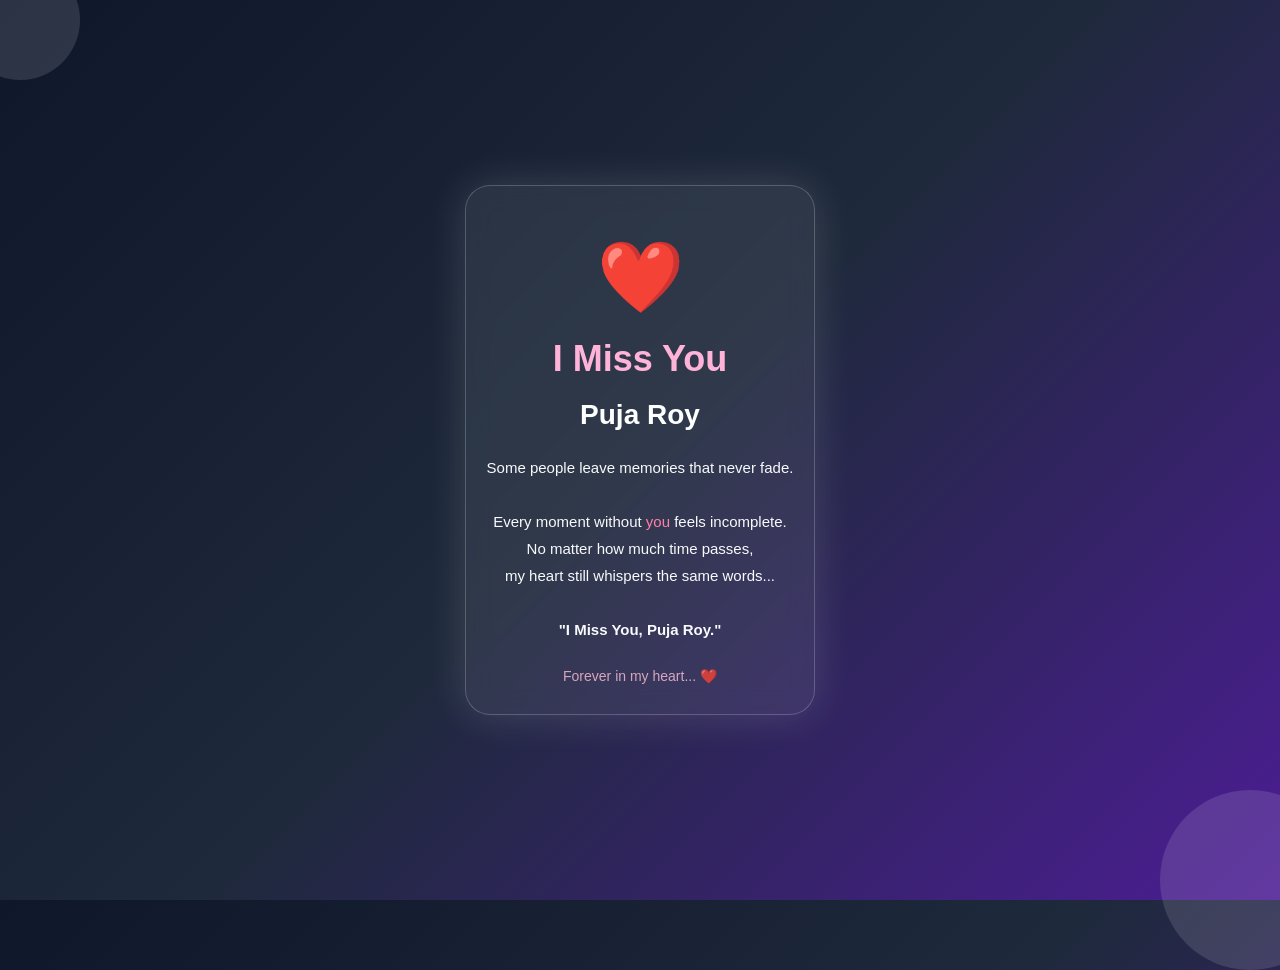
==== dashboard.html @ 3a7d996a "Add files via upload" ====
<!DOCTYPE html>
<html lang="en">
<head>
<meta charset="UTF-8">
<meta name="viewport" content="width=device-width, initial-scale=1.0">
<title>I Miss You ❤️</title>

<style>
*{
    margin:0;
    padding:0;
    box-sizing:border-box;
}

body{
    font-family: "Poppins", sans-serif;
    height:100vh;
    display:flex;
    justify-content:center;
    align-items:center;
    overflow:hidden;
    background:linear-gradient(135deg,#0f172a,#1e293b,#4c1d95);
    animation:bgMove 8s ease infinite alternate;
}

@keyframes bgMove{
    from{
        filter:hue-rotate(0deg);
    }
    to{
        filter:hue-rotate(25deg);
    }
}

.container{
    width:90%;
    max-width:350px;
    text-align:center;
    padding:30px 20px;
    border-radius:25px;
    backdrop-filter:blur(12px);
    background:rgba(255,255,255,.08);
    border:1px solid rgba(255,255,255,.2);
    box-shadow:0 0 40px rgba(255,255,255,.15);
}

h1{
    color:#ffb3d9;
    font-size:36px;
    margin-bottom:15px;
    animation:glow 2s infinite alternate;
}

@keyframes glow{
    from{
        text-shadow:0 0 10px #ff69b4;
    }
    to{
        text-shadow:0 0 30px #ff1493,
                    0 0 60px #ff1493;
    }
}

.name{
    color:white;
    font-size:28px;
    font-weight:bold;
    line-height:1.4;
}

.msg{
    margin-top:20px;
    color:#f8fafc;
    font-size:15px;
    line-height:1.8;
}

.heart{
    font-size:70px;
    animation:beat 1s infinite;
    margin:20px 0;
}

@keyframes beat{
    0%{transform:scale(1);}
    25%{transform:scale(1.15);}
    50%{transform:scale(.95);}
    75%{transform:scale(1.2);}
    100%{transform:scale(1);}
}

.footer{
    margin-top:25px;
    color:#ffc1d6;
    font-size:14px;
    opacity:.8;
}

span{
    color:#ff80ab;
}

.circle{
    position:absolute;
    border-radius:50%;
    background:rgba(255,255,255,.12);
    animation:float 8s linear infinite;
}

.circle:nth-child(1){
    width:120px;
    height:120px;
    top:-40px;
    left:-40px;
}

.circle:nth-child(2){
    width:180px;
    height:180px;
    bottom:-70px;
    right:-60px;
    animation-duration:10s;
}

@keyframes float{
    50%{
        transform:translateY(-20px);
    }
}

</style>
</head>
<body>

<div class="circle"></div>
<div class="circle"></div>

<div class="container">

<div class="heart">❤️</div>

<h1>I Miss You</h1>

<div class="name">
Puja Roy
</div>

<div class="msg">
Some people leave memories that never fade.<br><br>

Every moment without <span>you</span> feels incomplete.<br>

No matter how much time passes,<br>

my heart still whispers the same words...<br><br>

<b>"I Miss You, Puja Roy."</b>
</div>

<div class="footer">
Forever in my heart... ❤️
</div>

</div>

</body>
</html>
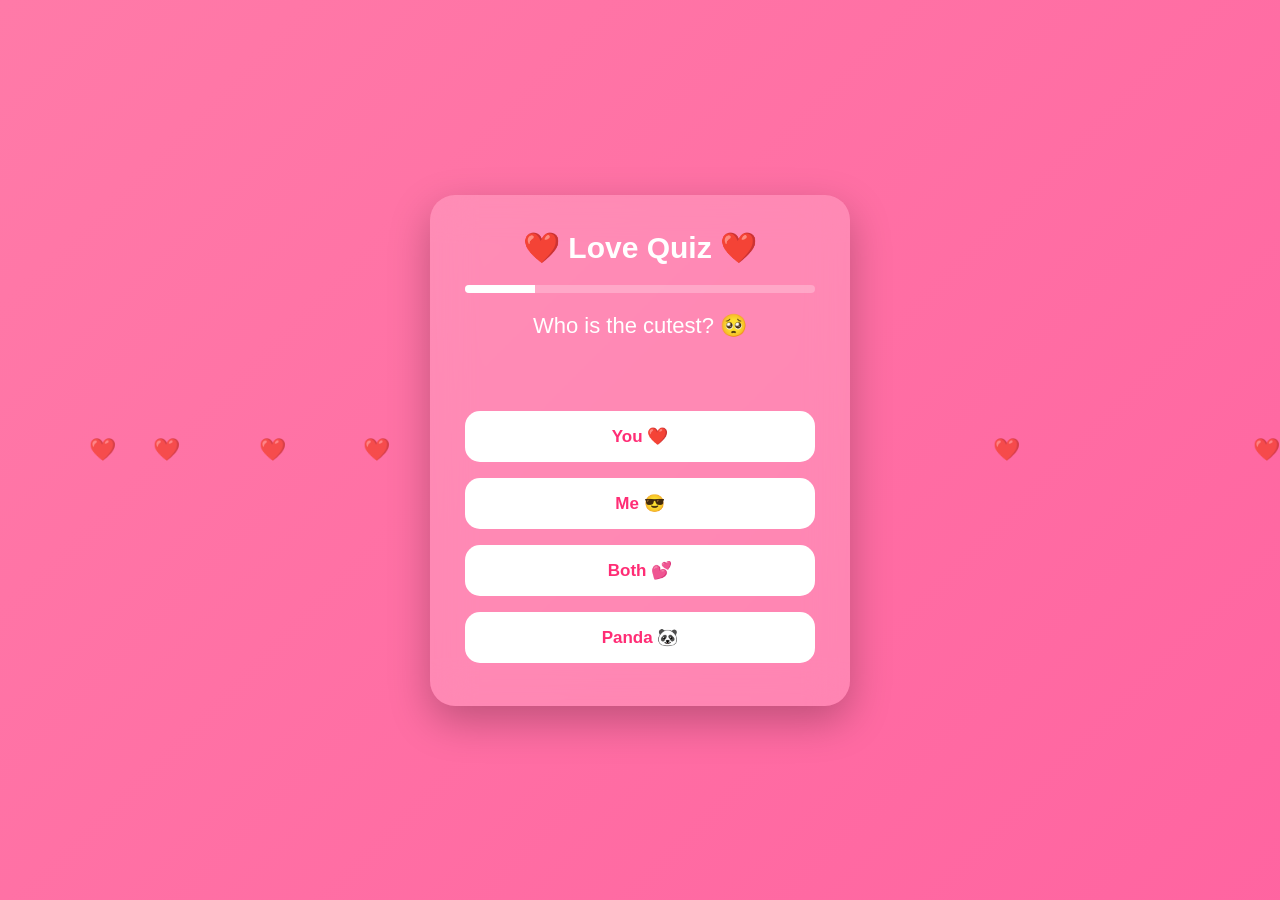
==== commit 45ea3394: "Update title and styles for Love Quiz page" ====
--- a/dashboard.html
+++ b/dashboard.html
@@ -3,165 +3,323 @@
 <head>
 <meta charset="UTF-8">
 <meta name="viewport" content="width=device-width, initial-scale=1.0">
-<title>I Miss You ❤️</title>
+<title>Love Quiz ❤️</title>
 
 <style>
 *{
     margin:0;
     padding:0;
     box-sizing:border-box;
+    font-family:'Poppins',sans-serif;
 }
 
 body{
-    font-family: "Poppins", sans-serif;
     height:100vh;
     display:flex;
     justify-content:center;
     align-items:center;
+    background:linear-gradient(-45deg,#ff4e8a,#ff8fb1,#ff5d9e,#ff7aa8);
+    background-size:400% 400%;
+    animation:bg 12s ease infinite;
     overflow:hidden;
-    background:linear-gradient(135deg,#0f172a,#1e293b,#4c1d95);
-    animation:bgMove 8s ease infinite alternate;
-}
-
-@keyframes bgMove{
-    from{
-        filter:hue-rotate(0deg);
-    }
-    to{
-        filter:hue-rotate(25deg);
-    }
-}
-
-.container{
-    width:90%;
-    max-width:350px;
+}
+
+@keyframes bg{
+0%{background-position:0% 50%;}
+50%{background-position:100% 50%;}
+100%{background-position:0% 50%;}
+}
+
+.card{
+    width:420px;
+    max-width:90%;
+    background:rgba(255,255,255,.18);
+    backdrop-filter:blur(20px);
+    border-radius:25px;
+    padding:35px;
     text-align:center;
-    padding:30px 20px;
-    border-radius:25px;
-    backdrop-filter:blur(12px);
-    background:rgba(255,255,255,.08);
-    border:1px solid rgba(255,255,255,.2);
-    box-shadow:0 0 40px rgba(255,255,255,.15);
+    color:white;
+    box-shadow:0 15px 40px rgba(0,0,0,.25);
+    animation:pop .8s;
+}
+
+@keyframes pop{
+from{transform:scale(.7);opacity:0;}
+to{transform:scale(1);opacity:1;}
 }
 
 h1{
-    color:#ffb3d9;
-    font-size:36px;
-    margin-bottom:15px;
-    animation:glow 2s infinite alternate;
-}
-
-@keyframes glow{
-    from{
-        text-shadow:0 0 10px #ff69b4;
-    }
-    to{
-        text-shadow:0 0 30px #ff1493,
-                    0 0 60px #ff1493;
-    }
-}
-
-.name{
-    color:white;
-    font-size:28px;
+    font-size:30px;
+    margin-bottom:10px;
+}
+
+.progress{
+    width:100%;
+    height:8px;
+    background:rgba(255,255,255,.25);
+    border-radius:20px;
+    margin:20px 0;
+    overflow:hidden;
+}
+
+.bar{
+    height:100%;
+    width:20%;
+    background:white;
+    transition:.5s;
+}
+
+.question{
+    font-size:22px;
+    margin:20px 0;
+    min-height:70px;
+}
+
+button{
+    width:100%;
+    padding:15px;
+    margin:8px 0;
+    border:none;
+    border-radius:15px;
+    background:white;
+    color:#ff2d75;
+    font-size:17px;
+    cursor:pointer;
+    transition:.3s;
     font-weight:bold;
-    line-height:1.4;
-}
-
-.msg{
+}
+
+button:hover{
+    transform:scale(1.05);
+    background:#ffe2ed;
+}
+
+#result{
+    display:none;
+}
+
+.big{
+    font-size:70px;
+    animation:bounce 1s infinite;
+}
+
+@keyframes bounce{
+50%{
+transform:translateY(-12px);
+}
+}
+
+.message{
     margin-top:20px;
-    color:#f8fafc;
-    font-size:15px;
-    line-height:1.8;
+    font-size:20px;
+    line-height:1.7;
+}
+
+small{
+    opacity:.8;
 }
 
 .heart{
-    font-size:70px;
-    animation:beat 1s infinite;
-    margin:20px 0;
-}
-
-@keyframes beat{
-    0%{transform:scale(1);}
-    25%{transform:scale(1.15);}
-    50%{transform:scale(.95);}
-    75%{transform:scale(1.2);}
-    100%{transform:scale(1);}
-}
-
-.footer{
-    margin-top:25px;
-    color:#ffc1d6;
-    font-size:14px;
-    opacity:.8;
-}
-
-span{
-    color:#ff80ab;
-}
-
-.circle{
-    position:absolute;
-    border-radius:50%;
-    background:rgba(255,255,255,.12);
-    animation:float 8s linear infinite;
-}
-
-.circle:nth-child(1){
-    width:120px;
-    height:120px;
-    top:-40px;
-    left:-40px;
-}
-
-.circle:nth-child(2){
-    width:180px;
-    height:180px;
-    bottom:-70px;
-    right:-60px;
-    animation-duration:10s;
+position:absolute;
+color:white;
+font-size:22px;
+animation:float 8s linear infinite;
+opacity:.8;
 }
 
 @keyframes float{
-    50%{
-        transform:translateY(-20px);
-    }
-}
-
+from{
+transform:translateY(110vh);
+opacity:0;
+}
+20%{
+opacity:1;
+}
+to{
+transform:translateY(-120vh);
+opacity:0;
+}
+}
 </style>
 </head>
 <body>
 
-<div class="circle"></div>
-<div class="circle"></div>
-
-<div class="container">
-
-<div class="heart">❤️</div>
-
-<h1>I Miss You</h1>
-
-<div class="name">
-Puja Roy
-</div>
-
-<div class="msg">
-Some people leave memories that never fade.<br><br>
-
-Every moment without <span>you</span> feels incomplete.<br>
-
-No matter how much time passes,<br>
-
-my heart still whispers the same words...<br><br>
-
-<b>"I Miss You, Puja Roy."</b>
-</div>
-
-<div class="footer">
-Forever in my heart... ❤️
-</div>
-
-</div>
+<div class="card">
+
+<h1>❤️ Love Quiz ❤️</h1>
+
+<div class="progress">
+<div class="bar" id="bar"></div>
+</div>
+
+<div id="quiz">
+
+<div class="question" id="question"></div>
+
+<div id="answers"></div>
+
+</div>
+
+<div id="result">
+
+    <div class="big">😂❤️</div>
+
+    <h2>Final Result</h2>
+
+    <div class="message">
+
+        Scanning your answers... 🔍
+
+        <br><br>
+
+        ✅ Smile detected 😊
+
+        <br>
+
+        ✅ Cute detected 🥹
+
+        <br>
+
+        ✅ Love level: 1000000% ❤️
+
+        <br><br>
+
+        <h1>Congratulations Dithi! 🎉</h1>
+
+        <p style="margin-top:15px;font-size:22px;">
+            You have been arrested by the
+            <br>
+            <b>Love Police. 🚔❤️</b>
+        </p>
+
+        <br>
+
+        <h2>
+            Your punishment is...
+        </h2>
+
+        <h1 style="margin-top:15px;">
+            ❤️ Loving Me Forever ❤️
+        </h1>
+
+        <br>
+
+        <small>
+            No lawyer.
+            <br>
+            No bail.
+            <br>
+            Only hugs! 🤗😂
+        </small>
+
+    </div>
+
+</div>
+
+</div>
+
+</div>
+
+<script>
+
+const quiz=[
+
+{
+q:"Who is the cutest? 🥺",
+a:["You ❤️","Me 😎","Both 💕","Panda 🐼"]
+},
+
+{
+q:"Who loves more? ❤️",
+a:["You","Me","Both","Infinity"]
+},
+
+{
+q:"What should we do together? 🌸",
+a:["Travel ✈️","Movie 🎬","Date 🍕","Everything ❤️"]
+},
+
+{
+q:"What's my favourite thing? 🥰",
+a:["Your smile 😊","Your laugh 😂","You ❤️","All of them"]
+},
+
+{
+q:"Ready for the final surprise? 🎁",
+a:["Yes ❤️","Absolutely ❤️","100% ❤️","Let's Go 🚀"]
+}
+
+];
+
+let current=0;
+
+const question=document.getElementById("question");
+const answers=document.getElementById("answers");
+const bar=document.getElementById("bar");
+
+function loadQuestion(){
+
+question.innerHTML=quiz[current].q;
+
+answers.innerHTML="";
+
+quiz[current].a.forEach(ans=>{
+
+const btn=document.createElement("button");
+
+btn.innerHTML=ans;
+
+btn.onclick=next;
+
+answers.appendChild(btn);
+
+});
+
+bar.style.width=((current+1)/quiz.length)*100+"%";
+
+}
+
+function next(){
+
+current++;
+
+if(current<quiz.length){
+
+loadQuestion();
+
+}else{
+
+document.getElementById("quiz").style.display="none";
+
+document.getElementById("result").style.display="block";
+
+}
+
+}
+
+loadQuestion();
+
+function hearts(){
+
+const h=document.createElement("div");
+
+h.className="heart";
+
+h.innerHTML="❤️";
+
+h.style.left=Math.random()*100+"vw";
+
+h.style.animationDuration=5+Math.random()*5+"s";
+
+document.body.appendChild(h);
+
+setTimeout(()=>h.remove(),10000);
+
+}
+
+setInterval(hearts,250);
+
+</script>
 
 </body>
-</html>+</html>
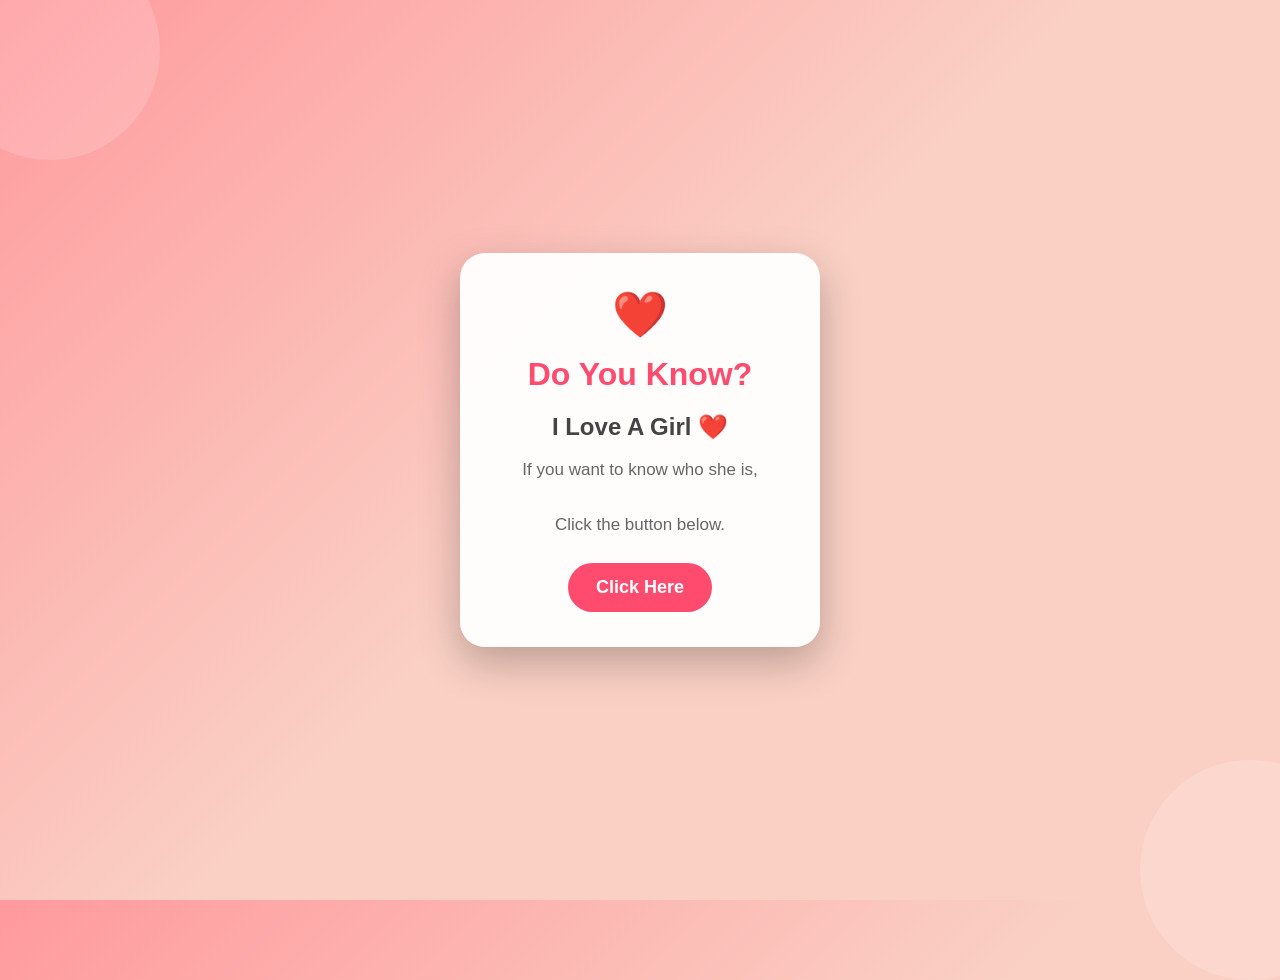
==== commit e594119c: "Update title and styles in dashboard.html" ====
--- a/dashboard.html
+++ b/dashboard.html
@@ -3,14 +3,14 @@
 <head>
 <meta charset="UTF-8">
 <meta name="viewport" content="width=device-width, initial-scale=1.0">
-<title>Love Quiz ❤️</title>
+<title>Do You Know?</title>
 
 <style>
 *{
     margin:0;
     padding:0;
     box-sizing:border-box;
-    font-family:'Poppins',sans-serif;
+    font-family:Arial, Helvetica, sans-serif;
 }
 
 body{
@@ -18,308 +18,128 @@
     display:flex;
     justify-content:center;
     align-items:center;
-    background:linear-gradient(-45deg,#ff4e8a,#ff8fb1,#ff5d9e,#ff7aa8);
-    background-size:400% 400%;
-    animation:bg 12s ease infinite;
+    background:linear-gradient(135deg,#ff9a9e,#fad0c4,#fad0c4);
     overflow:hidden;
 }
 
-@keyframes bg{
-0%{background-position:0% 50%;}
-50%{background-position:100% 50%;}
-100%{background-position:0% 50%;}
-}
-
 .card{
-    width:420px;
-    max-width:90%;
-    background:rgba(255,255,255,.18);
-    backdrop-filter:blur(20px);
+    width:90%;
+    max-width:360px;
+    background:rgba(255,255,255,.95);
     border-radius:25px;
-    padding:35px;
+    padding:35px 25px;
     text-align:center;
-    color:white;
     box-shadow:0 15px 40px rgba(0,0,0,.25);
-    animation:pop .8s;
-}
-
-@keyframes pop{
-from{transform:scale(.7);opacity:0;}
-to{transform:scale(1);opacity:1;}
+    animation:fadeUp 1s ease;
 }
 
 h1{
-    font-size:30px;
-    margin-bottom:10px;
+    color:#ff4b6e;
+    font-size:32px;
+    margin-bottom:20px;
 }
 
-.progress{
-    width:100%;
-    height:8px;
-    background:rgba(255,255,255,.25);
-    border-radius:20px;
-    margin:20px 0;
-    overflow:hidden;
+h2{
+    color:#444;
+    margin-bottom:15px;
 }
 
-.bar{
-    height:100%;
-    width:20%;
-    background:white;
-    transition:.5s;
+p{
+    color:#666;
+    font-size:17px;
+    line-height:1.6;
+    margin-bottom:25px;
 }
 
-.question{
-    font-size:22px;
-    margin:20px 0;
-    min-height:70px;
+.btn{
+    display:inline-block;
+    text-decoration:none;
+    background:#ff4b6e;
+    color:#fff;
+    padding:14px 28px;
+    border-radius:50px;
+    font-size:18px;
+    font-weight:bold;
+    transition:.3s;
+    animation:pulse 1.5s infinite;
 }
 
-button{
-    width:100%;
-    padding:15px;
-    margin:8px 0;
-    border:none;
-    border-radius:15px;
-    background:white;
-    color:#ff2d75;
-    font-size:17px;
-    cursor:pointer;
-    transition:.3s;
-    font-weight:bold;
-}
-
-button:hover{
+.btn:hover{
+    background:#ff2f57;
     transform:scale(1.05);
-    background:#ffe2ed;
-}
-
-#result{
-    display:none;
-}
-
-.big{
-    font-size:70px;
-    animation:bounce 1s infinite;
-}
-
-@keyframes bounce{
-50%{
-transform:translateY(-12px);
-}
-}
-
-.message{
-    margin-top:20px;
-    font-size:20px;
-    line-height:1.7;
-}
-
-small{
-    opacity:.8;
 }
 
 .heart{
-position:absolute;
-color:white;
-font-size:22px;
-animation:float 8s linear infinite;
-opacity:.8;
+    font-size:45px;
+    animation:beat .8s infinite alternate;
+    margin-bottom:15px;
 }
 
-@keyframes float{
-from{
-transform:translateY(110vh);
-opacity:0;
+@keyframes beat{
+    from{transform:scale(1);}
+    to{transform:scale(1.2);}
 }
-20%{
-opacity:1;
+
+@keyframes pulse{
+    0%{box-shadow:0 0 0 0 rgba(255,75,110,.5);}
+    70%{box-shadow:0 0 0 18px rgba(255,75,110,0);}
+    100%{box-shadow:0 0 0 0 rgba(255,75,110,0);}
 }
-to{
-transform:translateY(-120vh);
-opacity:0;
+
+@keyframes fadeUp{
+    from{
+        opacity:0;
+        transform:translateY(40px);
+    }
+    to{
+        opacity:1;
+        transform:translateY(0);
+    }
 }
+
+.circle{
+    position:absolute;
+    width:220px;
+    height:220px;
+    border-radius:50%;
+    background:rgba(255,255,255,.15);
+}
+
+.c1{
+    top:-60px;
+    left:-60px;
+}
+
+.c2{
+    bottom:-80px;
+    right:-80px;
 }
 </style>
+
 </head>
 <body>
 
+<div class="circle c1"></div>
+<div class="circle c2"></div>
+
 <div class="card">
 
-<h1>❤️ Love Quiz ❤️</h1>
+<div class="heart">❤️</div>
 
-<div class="progress">
-<div class="bar" id="bar"></div>
-</div>
+<h1>Do You Know?</h1>
 
-<div id="quiz">
+<h2>I Love A Girl ❤️</h2>
 
-<div class="question" id="question"></div>
+<p>
+If you want to know who she is,<br><br>
+Click the button below.
+</p>
 
-<div id="answers"></div>
+<a class="btn" href="https://shorturl.at/n62E1">
+Click Here
+</a>
 
 </div>
 
-<div id="result">
-
-    <div class="big">😂❤️</div>
-
-    <h2>Final Result</h2>
-
-    <div class="message">
-
-        Scanning your answers... 🔍
-
-        <br><br>
-
-        ✅ Smile detected 😊
-
-        <br>
-
-        ✅ Cute detected 🥹
-
-        <br>
-
-        ✅ Love level: 1000000% ❤️
-
-        <br><br>
-
-        <h1>Congratulations Dithi! 🎉</h1>
-
-        <p style="margin-top:15px;font-size:22px;">
-            You have been arrested by the
-            <br>
-            <b>Love Police. 🚔❤️</b>
-        </p>
-
-        <br>
-
-        <h2>
-            Your punishment is...
-        </h2>
-
-        <h1 style="margin-top:15px;">
-            ❤️ Loving Me Forever ❤️
-        </h1>
-
-        <br>
-
-        <small>
-            No lawyer.
-            <br>
-            No bail.
-            <br>
-            Only hugs! 🤗😂
-        </small>
-
-    </div>
-
-</div>
-
-</div>
-
-</div>
-
-<script>
-
-const quiz=[
-
-{
-q:"Who is the cutest? 🥺",
-a:["You ❤️","Me 😎","Both 💕","Panda 🐼"]
-},
-
-{
-q:"Who loves more? ❤️",
-a:["You","Me","Both","Infinity"]
-},
-
-{
-q:"What should we do together? 🌸",
-a:["Travel ✈️","Movie 🎬","Date 🍕","Everything ❤️"]
-},
-
-{
-q:"What's my favourite thing? 🥰",
-a:["Your smile 😊","Your laugh 😂","You ❤️","All of them"]
-},
-
-{
-q:"Ready for the final surprise? 🎁",
-a:["Yes ❤️","Absolutely ❤️","100% ❤️","Let's Go 🚀"]
-}
-
-];
-
-let current=0;
-
-const question=document.getElementById("question");
-const answers=document.getElementById("answers");
-const bar=document.getElementById("bar");
-
-function loadQuestion(){
-
-question.innerHTML=quiz[current].q;
-
-answers.innerHTML="";
-
-quiz[current].a.forEach(ans=>{
-
-const btn=document.createElement("button");
-
-btn.innerHTML=ans;
-
-btn.onclick=next;
-
-answers.appendChild(btn);
-
-});
-
-bar.style.width=((current+1)/quiz.length)*100+"%";
-
-}
-
-function next(){
-
-current++;
-
-if(current<quiz.length){
-
-loadQuestion();
-
-}else{
-
-document.getElementById("quiz").style.display="none";
-
-document.getElementById("result").style.display="block";
-
-}
-
-}
-
-loadQuestion();
-
-function hearts(){
-
-const h=document.createElement("div");
-
-h.className="heart";
-
-h.innerHTML="❤️";
-
-h.style.left=Math.random()*100+"vw";
-
-h.style.animationDuration=5+Math.random()*5+"s";
-
-document.body.appendChild(h);
-
-setTimeout(()=>h.remove(),10000);
-
-}
-
-setInterval(hearts,250);
-
-</script>
-
 </body>
 </html>
